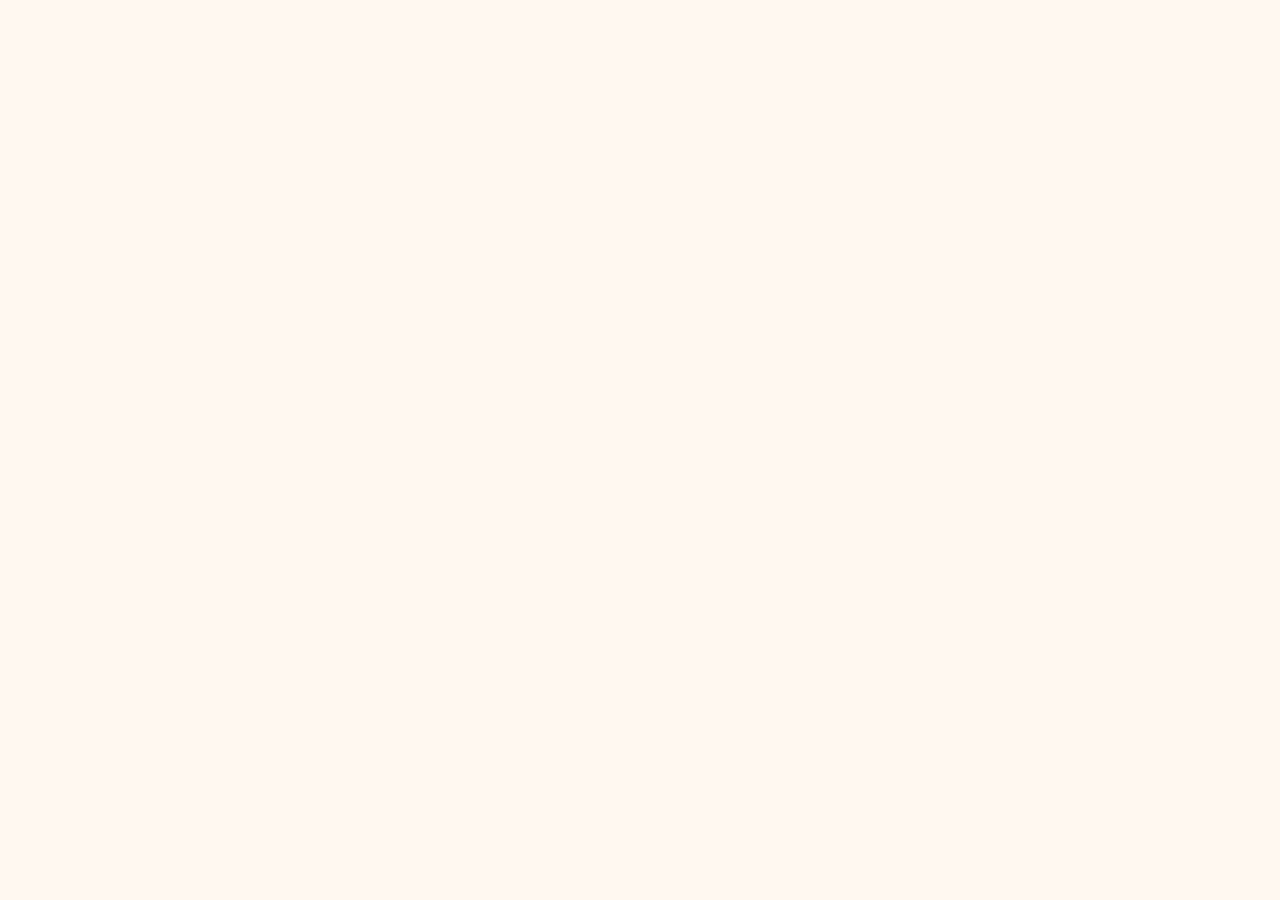
==== admin.html @ cd2a6c4b "Add files via upload" ====
<!DOCTYPE html>
<html lang="th">
<head>
  <meta charset="UTF-8" />
  <meta name="viewport" content="width=device-width, initial-scale=1.0" />
  <title>จัดการร้านค้า | ตลาดนัดออนไลน์ อำเภอชาติตระการ</title>
  <link rel="stylesheet" href="style.css" />
  <link rel="preconnect" href="https://fonts.googleapis.com" />
  <link rel="preconnect" href="https://fonts.gstatic.com" crossorigin />
  <link href="https://fonts.googleapis.com/css2?family=Prompt:wght@300;400;500;600;700&display=swap" rel="stylesheet" />
</head>
<body>
  <!-- ===== หน้า Login ===== -->
  <div id="login-section" class="login-section" style="display: none;">
    <div class="login-card">
      <div class="login-header">
        <span class="logo-icon">🔒</span>
        <h1>เข้าสู่ระบบ Admin</h1>
        <p>ตลาดนัดออนไลน์ อำเภอชาติตระการ</p>
      </div>

      <form id="login-form" class="login-form">
        <div class="form-group">
          <label for="login-email">อีเมล</label>
          <input type="email" id="login-email" placeholder="admin@example.com" required autocomplete="email" />
        </div>
        <div class="form-group">
          <label for="login-password">รหัสผ่าน</label>
          <input type="password" id="login-password" placeholder="••••••••" required autocomplete="current-password" />
        </div>
        <p id="login-error" class="login-error"></p>
        <button type="submit" class="btn btn-primary btn-block">เข้าสู่ระบบ</button>
      </form>

      <a href="index.html" class="back-link">← กลับหน้าหลัก</a>
    </div>
  </div>

  <!-- ===== เนื้อหา Admin (หลัง Login) ===== -->
  <div id="admin-content" style="display: none;">
    <header class="header">
      <div class="container">
        <div class="logo">
          <span class="logo-icon">⚙️</span>
          <div>
            <h1>จัดการร้านค้า</h1>
            <p>ตลาดนัดออนไลน์ อำเภอชาติตระการ</p>
          </div>
        </div>
        <div class="header-right">
          <span id="user-email" class="user-email"></span>
          <button type="button" id="logout-btn" class="admin-btn">ออกจากระบบ</button>
          <a href="index.html" class="admin-btn">← หน้าหลัก</a>
        </div>
      </div>
    </header>

    <main class="container admin-page">
      <section class="admin-form-section">
        <h2 id="form-title">เพิ่มร้านค้าใหม่</h2>
        <form id="shop-form" class="shop-form">
          <input type="hidden" id="shop-id" />
          <input type="hidden" id="shop-icon" value="🛒" />

          <div class="form-group">
            <label for="shop-name">ชื่อร้าน *</label>
            <input type="text" id="shop-name" placeholder="เช่น ร้านป้าสมจิตร ผลไม้สด" required />
          </div>

          <div class="form-group">
            <label>ไอคอน / รูปภาพ</label>
            <select id="shop-icon-type">
              <option value="emoji">ใช้ Emoji</option>
              <option value="url">ใช้ URL รูปภาพ</option>
              <option value="file">อัปโหลดรูป (Base64)</option>
            </select>
          </div>

          <div class="form-group" id="emoji-url-group">
            <label for="shop-icon-text">Emoji หรือ URL</label>
            <input type="text" id="shop-icon-text" placeholder="🛒 หรือวางลิงก์รูปภาพ" value="🛒"
                   oninput="document.getElementById('shop-icon').value = this.value" />
            <small>แนะนำ Emoji เช่น 🍎 🥬 🍖 ☕ 👕 หรือวาง URL รูปภาพ</small>
          </div>

          <div class="form-group" id="file-group" style="display: none;">
            <label for="shop-icon-file">เลือกไฟล์รูปภาพ</label>
            <input type="file" id="shop-icon-file" accept="image/*" />
            <small>ระบบจะแปลงเป็น Base64 และย่อขนาดอัตโนมัติ (สูงสุดประมาณ 200KB)</small>
            <div id="icon-preview" class="icon-preview" style="display: none;"></div>
          </div>

          <div class="form-group">
            <label for="shop-link">ลิงก์ร้านค้า *</label>
            <input type="url" id="shop-link" placeholder="https://line.me/... หรือ https://facebook.com/..." required />
            <small>ลิงก์ไปยัง Line OA, Facebook Page, เว็บไซต์ หรือเบอร์โทร (tel:08xxxxxxx)</small>
          </div>

          <div class="form-group">
            <label for="shop-desc">รายละเอียดสั้น ๆ (ไม่บังคับ)</label>
            <input type="text" id="shop-desc" placeholder="เช่น ขายผักสดจากสวน ทุกวัน" />
          </div>

          <div class="form-actions">
            <button type="submit" class="btn btn-primary" id="submit-btn">เพิ่มร้านค้า</button>
            <button type="button" class="btn btn-secondary" id="cancel-btn" style="display: none;">ยกเลิก</button>
          </div>
        </form>
      </section>

      <section class="admin-list-section">
        <div class="section-header">
          <h2>ร้านค้าทั้งหมด (<span id="shop-count">0</span>)</h2>
          <button type="button" class="btn btn-danger-outline" id="clear-all-btn">ล้างข้อมูลทั้งหมด</button>
        </div>

        <div id="admin-shop-list" class="admin-shop-list"></div>
        <div id="admin-empty" class="empty-state" style="display: none;">
          <p>ยังไม่มีร้านค้าในระบบ</p>
        </div>
      </section>
    </main>

    <footer class="footer">
      <div class="container">
        <p>ข้อมูลถูกเก็บใน Firebase Firestore</p>
      </div>
    </footer>
  </div>

  <script type="module" src="app.js"></script>
  <script type="module">
    document.addEventListener("DOMContentLoaded", () => {
      if (window.initAdminPage) window.initAdminPage();
    });
  </script>
</body>
</html>
---- style.css ----
/* ===== Reset & Base ===== */
* {
  margin: 0;
  padding: 0;
  box-sizing: border-box;
}

:root {
  --primary: #e85d04;
  --primary-dark: #d00000;
  --primary-light: #f48c06;
  --bg: #fff8f0;
  --card-bg: #ffffff;
  --text: #2b2d42;
  --text-muted: #6c757d;
  --border: #ffe0c2;
  --success: #2d6a4f;
  --danger: #c1121f;
  --shadow: 0 4px 14px rgba(232, 93, 4, 0.12);
  --radius: 16px;
}

body {
  font-family: 'Prompt', sans-serif;
  background: var(--bg);
  color: var(--text);
  line-height: 1.6;
  min-height: 100vh;
  display: flex;
  flex-direction: column;
}

.container {
  max-width: 1100px;
  margin: 0 auto;
  padding: 0 20px;
  width: 100%;
}

/* ===== Header ===== */
.header {
  background: linear-gradient(135deg, #e85d04, #f48c06);
  color: white;
  padding: 18px 0;
  box-shadow: 0 4px 20px rgba(232, 93, 4, 0.25);
  position: sticky;
  top: 0;
  z-index: 100;
}

.header .container {
  display: flex;
  align-items: center;
  justify-content: space-between;
  gap: 16px;
}

.logo {
  display: flex;
  align-items: center;
  gap: 14px;
}

.logo-icon {
  font-size: 2.4rem;
  filter: drop-shadow(0 2px 4px rgba(0,0,0,0.2));
}

.logo h1 {
  font-size: 1.4rem;
  font-weight: 700;
  line-height: 1.2;
}

.logo p {
  font-size: 0.85rem;
  opacity: 0.9;
  font-weight: 300;
}

.admin-btn {
  background: rgba(255,255,255,0.2);
  color: white;
  padding: 10px 18px;
  border-radius: 50px;
  text-decoration: none;
  font-size: 0.95rem;
  font-weight: 500;
  transition: all 0.2s;
  border: 1px solid rgba(255,255,255,0.3);
  white-space: nowrap;
}

.admin-btn:hover {
  background: white;
  color: var(--primary);
}

/* ===== Main ===== */
main {
  flex: 1;
  padding: 30px 0 50px;
}

.intro {
  text-align: center;
  margin-bottom: 32px;
}

.intro h2 {
  font-size: 1.6rem;
  color: var(--primary-dark);
  margin-bottom: 6px;
}

.intro p {
  color: var(--text-muted);
  font-size: 1rem;
}

/* ===== Shop Grid ===== */
.shop-grid {
  display: grid;
  grid-template-columns: repeat(auto-fill, minmax(240px, 1fr));
  gap: 22px;
}

.shop-card {
  background: var(--card-bg);
  border-radius: var(--radius);
  padding: 24px 20px;
  text-align: center;
  box-shadow: var(--shadow);
  border: 1px solid var(--border);
  transition: all 0.25s ease;
  cursor: pointer;
  text-decoration: none;
  color: inherit;
  display: flex;
  flex-direction: column;
  align-items: center;
  gap: 12px;
  position: relative;
  overflow: hidden;
}

.shop-card:hover {
  transform: translateY(-6px);
  box-shadow: 0 12px 28px rgba(232, 93, 4, 0.2);
  border-color: var(--primary-light);
}

.shop-card .icon {
  width: 80px;
  height: 80px;
  border-radius: 50%;
  background: linear-gradient(145deg, #fff3e6, #ffe8cc);
  display: flex;
  align-items: center;
  justify-content: center;
  font-size: 2.6rem;
  overflow: hidden;
  border: 3px solid #ffd8a8;
}

.shop-card .icon img {
  width: 100%;
  height: 100%;
  object-fit: cover;
}

.shop-card h3 {
  font-size: 1.15rem;
  font-weight: 600;
  color: var(--text);
  line-height: 1.3;
}

.shop-card .desc {
  font-size: 0.88rem;
  color: var(--text-muted);
  line-height: 1.4;
}

.shop-card .visit-btn {
  margin-top: 6px;
  background: var(--primary);
  color: white;
  padding: 8px 20px;
  border-radius: 50px;
  font-size: 0.9rem;
  font-weight: 500;
  transition: background 0.2s;
}

.shop-card:hover .visit-btn {
  background: var(--primary-dark);
}

/* ===== Empty State ===== */
.empty-state {
  text-align: center;
  padding: 60px 20px;
  color: var(--text-muted);
}

.empty-icon {
  font-size: 4rem;
  margin-bottom: 16px;
  opacity: 0.6;
}

.empty-state h3 {
  font-size: 1.3rem;
  margin-bottom: 8px;
  color: var(--text);
}

.empty-state a {
  color: var(--primary);
  font-weight: 500;
}

/* ===== Footer ===== */
.footer {
  background: #2b2d42;
  color: #adb5bd;
  padding: 24px 0;
  text-align: center;
  font-size: 0.9rem;
}

.footer-note {
  font-size: 0.8rem;
  margin-top: 4px;
  opacity: 0.7;
}

/* ===== Admin Page ===== */
.admin-page {
  display: grid;
  gap: 36px;
}

.admin-form-section,
.admin-list-section {
  background: white;
  border-radius: var(--radius);
  padding: 28px;
  box-shadow: var(--shadow);
  border: 1px solid var(--border);
}

.admin-form-section h2,
.admin-list-section h2 {
  font-size: 1.25rem;
  margin-bottom: 20px;
  color: var(--primary-dark);
}

.section-header {
  display: flex;
  justify-content: space-between;
  align-items: center;
  margin-bottom: 20px;
  flex-wrap: wrap;
  gap: 12px;
}

.section-header h2 {
  margin-bottom: 0;
}

/* Form */
.shop-form {
  display: grid;
  gap: 18px;
}

.form-group label {
  display: block;
  font-weight: 500;
  margin-bottom: 6px;
  font-size: 0.95rem;
}

.form-group input,
.form-group select,
.form-group textarea {
  width: 100%;
  padding: 12px 14px;
  border: 1.5px solid #ffd8a8;
  border-radius: 10px;
  font-family: inherit;
  font-size: 1rem;
  transition: border-color 0.2s;
  background: #fffaf5;
}

.form-group input:focus,
.form-group select:focus {
  outline: none;
  border-color: var(--primary);
  box-shadow: 0 0 0 3px rgba(232, 93, 4, 0.15);
}

.form-group small {
  display: block;
  margin-top: 5px;
  font-size: 0.8rem;
  color: var(--text-muted);
}

.icon-options {
  display: flex;
  gap: 10px;
}

.icon-options select {
  width: 140px;
  flex-shrink: 0;
}

.form-actions {
  display: flex;
  gap: 12px;
  margin-top: 8px;
}

.btn {
  padding: 12px 24px;
  border-radius: 10px;
  font-family: inherit;
  font-size: 1rem;
  font-weight: 500;
  cursor: pointer;
  border: none;
  transition: all 0.2s;
}

.btn-primary {
  background: var(--primary);
  color: white;
}

.btn-primary:hover {
  background: var(--primary-dark);
}

.btn-secondary {
  background: #e9ecef;
  color: var(--text);
}

.btn-secondary:hover {
  background: #dee2e6;
}

.btn-danger-outline {
  background: transparent;
  color: var(--danger);
  border: 1.5px solid var(--danger);
  padding: 8px 16px;
  font-size: 0.9rem;
}

.btn-danger-outline:hover {
  background: var(--danger);
  color: white;
}

/* Admin Shop List */
.admin-shop-list {
  display: flex;
  flex-direction: column;
  gap: 12px;
}

.admin-shop-item {
  display: flex;
  align-items: center;
  gap: 16px;
  padding: 14px 16px;
  background: #fffaf5;
  border-radius: 12px;
  border: 1px solid var(--border);
  transition: background 0.2s;
}

.admin-shop-item:hover {
  background: #fff3e6;
}

.admin-shop-item .item-icon {
  width: 52px;
  height: 52px;
  border-radius: 50%;
  background: #ffe8cc;
  display: flex;
  align-items: center;
  justify-content: center;
  font-size: 1.6rem;
  flex-shrink: 0;
  overflow: hidden;
}

.admin-shop-item .item-icon img {
  width: 100%;
  height: 100%;
  object-fit: cover;
}

.admin-shop-item .item-info {
  flex: 1;
  min-width: 0;
}

.admin-shop-item .item-info h4 {
  font-size: 1.05rem;
  font-weight: 600;
  margin-bottom: 2px;
  white-space: nowrap;
  overflow: hidden;
  text-overflow: ellipsis;
}

.admin-shop-item .item-info p {
  font-size: 0.82rem;
  color: var(--text-muted);
  white-space: nowrap;
  overflow: hidden;
  text-overflow: ellipsis;
}

.admin-shop-item .item-actions {
  display: flex;
  gap: 8px;
  flex-shrink: 0;
}

.btn-sm {
  padding: 7px 12px;
  font-size: 0.85rem;
  border-radius: 8px;
}

.btn-edit {
  background: #ffd8a8;
  color: #9a3412;
}

.btn-edit:hover {
  background: #ffc078;
}

.btn-delete {
  background: #fecaca;
  color: #991b1b;
}

.btn-delete:hover {
  background: #fca5a5;
}

/* ===== Responsive ===== */
@media (max-width: 600px) {
  .logo h1 {
    font-size: 1.15rem;
  }
  .logo p {
    font-size: 0.75rem;
  }
  .logo-icon {
    font-size: 1.8rem;
  }
  .admin-btn {
    padding: 8px 14px;
    font-size: 0.85rem;
  }
  .shop-grid {
    grid-template-columns: repeat(auto-fill, minmax(160px, 1fr));
    gap: 14px;
  }
  .shop-card {
    padding: 18px 14px;
  }
  .shop-card .icon {
    width: 64px;
    height: 64px;
    font-size: 2rem;
  }
  .admin-shop-item {
    flex-wrap: wrap;
  }
  .admin-shop-item .item-actions {
    width: 100%;
    justify-content: flex-end;
  }
  .icon-options {
    flex-direction: column;
  }
  .icon-options select {
    width: 100%;
  }
}

/* ===== Login ===== */
.login-section {
  min-height: 100vh;
  display: flex;
  align-items: center;
  justify-content: center;
  background: linear-gradient(135deg, #fff8f0, #ffe8cc);
  padding: 20px;
}

.login-card {
  background: white;
  border-radius: 20px;
  padding: 40px 32px;
  width: 100%;
  max-width: 400px;
  box-shadow: 0 12px 40px rgba(232, 93, 4, 0.15);
  border: 1px solid var(--border);
}

.login-header {
  text-align: center;
  margin-bottom: 28px;
}

.login-header .logo-icon {
  font-size: 3rem;
  display: block;
  margin-bottom: 12px;
}

.login-header h1 {
  font-size: 1.4rem;
  color: var(--primary-dark);
  margin-bottom: 4px;
}

.login-header p {
  color: var(--text-muted);
  font-size: 0.9rem;
}

.login-form .form-group {
  margin-bottom: 16px;
}

.login-error {
  color: var(--danger);
  font-size: 0.9rem;
  margin-bottom: 12px;
  min-height: 1.2em;
}

.btn-block {
  width: 100%;
  margin-top: 8px;
}

.back-link {
  display: block;
  text-align: center;
  margin-top: 20px;
  color: var(--primary);
  text-decoration: none;
  font-size: 0.95rem;
}

.back-link:hover {
  text-decoration: underline;
}

/* Header right */
.header-right {
  display: flex;
  align-items: center;
  gap: 10px;
  flex-wrap: wrap;
  justify-content: flex-end;
}

.user-email {
  font-size: 0.85rem;
  opacity: 0.9;
  background: rgba(255,255,255,0.15);
  padding: 6px 12px;
  border-radius: 20px;
}

/* Icon preview */
.icon-preview {
  margin-top: 12px;
}

.icon-preview img {
  width: 80px;
  height: 80px;
  object-fit: cover;
  border-radius: 50%;
  border: 3px solid #ffd8a8;
}

/* Loading */
.loading {
  text-align: center;
  padding: 40px;
  color: var(--text-muted);
  grid-column: 1 / -1;
}

/* Toast */
.toast {
  position: fixed;
  bottom: 30px;
  left: 50%;
  transform: translateX(-50%) translateY(100px);
  background: #2b2d42;
  color: white;
  padding: 14px 24px;
  border-radius: 12px;
  font-size: 0.95rem;
  z-index: 9999;
  opacity: 0;
  transition: all 0.3s ease;
  box-shadow: 0 8px 24px rgba(0,0,0,0.2);
  max-width: 90%;
  text-align: center;
}

.toast.show {
  opacity: 1;
  transform: translateX(-50%) translateY(0);
}

.toast-success {
  background: #2d6a4f;
}

.toast-error {
  background: #c1121f;
}

.toast-info {
  background: #e85d04;
}

/* Config warning */
.config-warning {
  min-height: 100vh;
  display: flex;
  flex-direction: column;
  align-items: center;
  justify-content: center;
  text-align: center;
  padding: 40px 20px;
  background: var(--bg);
}

.config-warning h2 {
  color: var(--primary-dark);
  margin-bottom: 16px;
}

.config-warning code {
  background: #ffe8cc;
  padding: 2px 8px;
  border-radius: 4px;
  font-size: 0.95rem;
}

.config-warning a {
  margin-top: 24px;
  color: var(--primary);
  font-weight: 500;
}

/* Fix select full width */
.admin-form-section select {
  width: 100%;
  padding: 12px 14px;
  border: 1.5px solid #ffd8a8;
  border-radius: 10px;
  font-family: inherit;
  font-size: 1rem;
  background: #fffaf5;
  margin-bottom: 4px;
}

@media (max-width: 600px) {
  .header-right {
    width: 100%;
    justify-content: flex-end;
  }
  .user-email {
    display: none;
  }
  .login-card {
    padding: 28px 20px;
  }
}
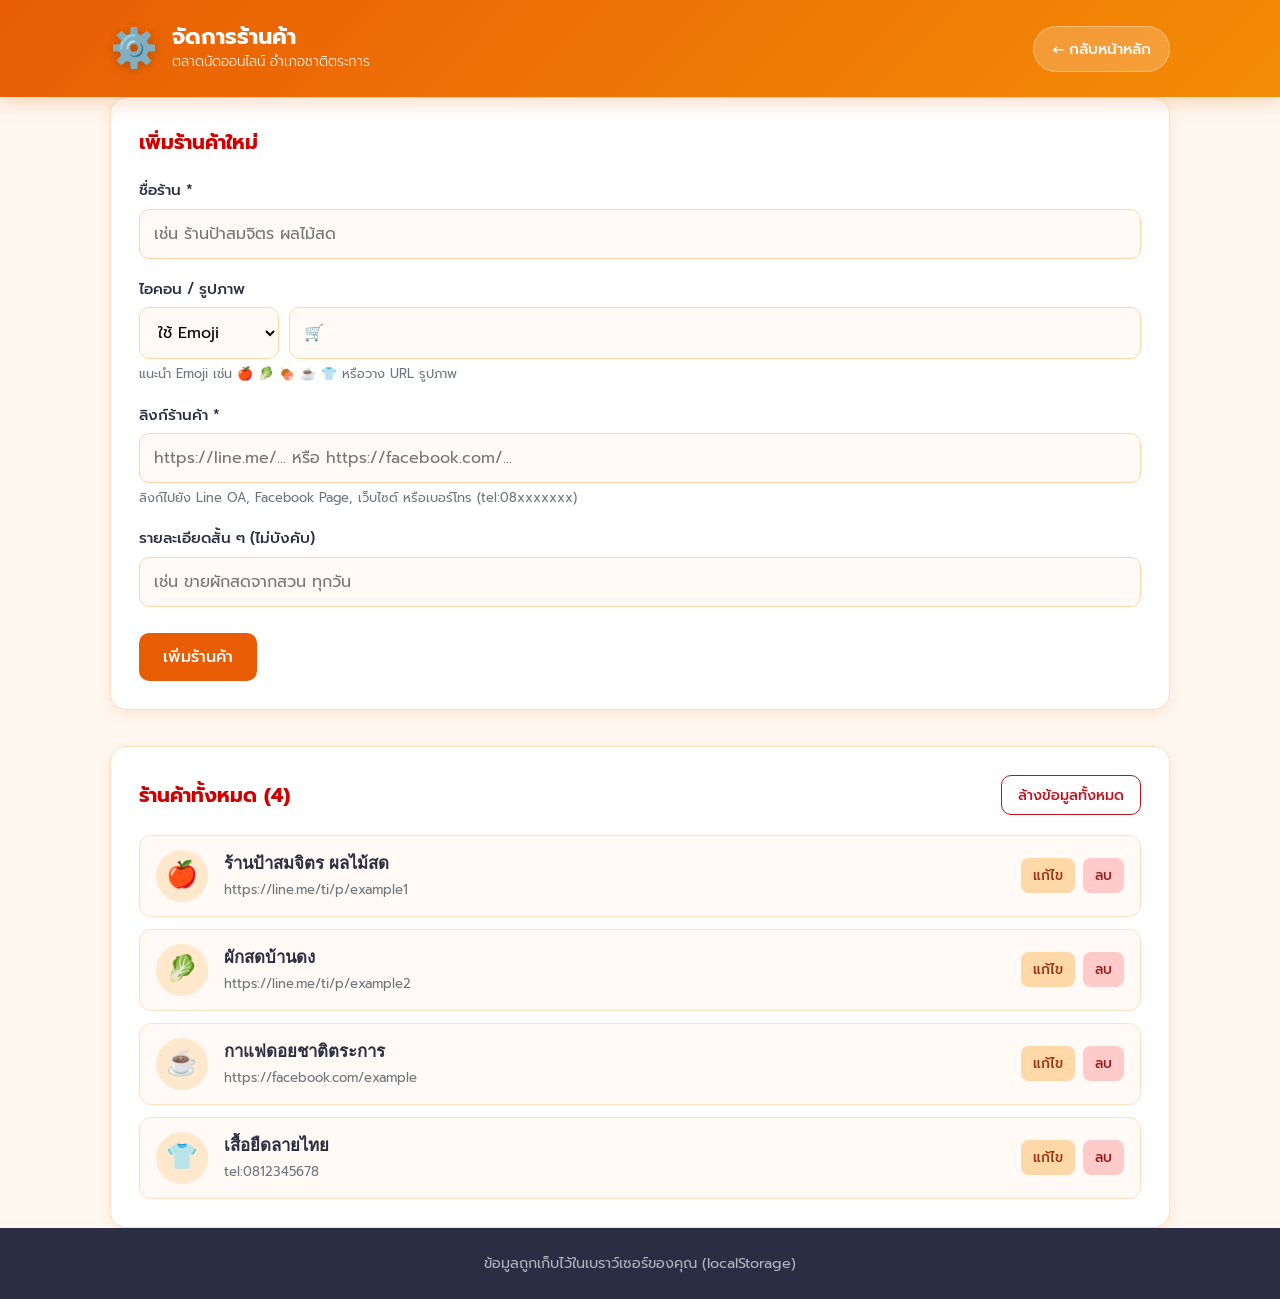
==== commit d7593e72: "Add files via upload" ====
--- a/admin.html
+++ b/admin.html
@@ -10,128 +10,88 @@
   <link href="https://fonts.googleapis.com/css2?family=Prompt:wght@300;400;500;600;700&display=swap" rel="stylesheet" />
 </head>
 <body>
-  <!-- ===== หน้า Login ===== -->
-  <div id="login-section" class="login-section" style="display: none;">
-    <div class="login-card">
-      <div class="login-header">
-        <span class="logo-icon">🔒</span>
-        <h1>เข้าสู่ระบบ Admin</h1>
-        <p>ตลาดนัดออนไลน์ อำเภอชาติตระการ</p>
-      </div>
-
-      <form id="login-form" class="login-form">
-        <div class="form-group">
-          <label for="login-email">อีเมล</label>
-          <input type="email" id="login-email" placeholder="admin@example.com" required autocomplete="email" />
-        </div>
-        <div class="form-group">
-          <label for="login-password">รหัสผ่าน</label>
-          <input type="password" id="login-password" placeholder="••••••••" required autocomplete="current-password" />
-        </div>
-        <p id="login-error" class="login-error"></p>
-        <button type="submit" class="btn btn-primary btn-block">เข้าสู่ระบบ</button>
-      </form>
-
-      <a href="index.html" class="back-link">← กลับหน้าหลัก</a>
-    </div>
-  </div>
-
-  <!-- ===== เนื้อหา Admin (หลัง Login) ===== -->
-  <div id="admin-content" style="display: none;">
-    <header class="header">
-      <div class="container">
-        <div class="logo">
-          <span class="logo-icon">⚙️</span>
-          <div>
-            <h1>จัดการร้านค้า</h1>
-            <p>ตลาดนัดออนไลน์ อำเภอชาติตระการ</p>
-          </div>
-        </div>
-        <div class="header-right">
-          <span id="user-email" class="user-email"></span>
-          <button type="button" id="logout-btn" class="admin-btn">ออกจากระบบ</button>
-          <a href="index.html" class="admin-btn">← หน้าหลัก</a>
+  <header class="header">
+    <div class="container">
+      <div class="logo">
+        <span class="logo-icon">⚙️</span>
+        <div>
+          <h1>จัดการร้านค้า</h1>
+          <p>ตลาดนัดออนไลน์ อำเภอชาติตระการ</p>
         </div>
       </div>
-    </header>
+      <a href="index.html" class="admin-btn">← กลับหน้าหลัก</a>
+    </div>
+  </header>
 
-    <main class="container admin-page">
-      <section class="admin-form-section">
-        <h2 id="form-title">เพิ่มร้านค้าใหม่</h2>
-        <form id="shop-form" class="shop-form">
-          <input type="hidden" id="shop-id" />
-          <input type="hidden" id="shop-icon" value="🛒" />
+  <main class="container admin-page">
+    <!-- ฟอร์มเพิ่ม / แก้ไข -->
+    <section class="admin-form-section">
+      <h2 id="form-title">เพิ่มร้านค้าใหม่</h2>
+      <form id="shop-form" class="shop-form">
+        <input type="hidden" id="shop-id" />
 
-          <div class="form-group">
-            <label for="shop-name">ชื่อร้าน *</label>
-            <input type="text" id="shop-name" placeholder="เช่น ร้านป้าสมจิตร ผลไม้สด" required />
-          </div>
+        <div class="form-group">
+          <label for="shop-name">ชื่อร้าน *</label>
+          <input type="text" id="shop-name" placeholder="เช่น ร้านป้าสมจิตร ผลไม้สด" required />
+        </div>
 
-          <div class="form-group">
-            <label>ไอคอน / รูปภาพ</label>
+        <div class="form-group">
+          <label for="shop-icon">ไอคอน / รูปภาพ</label>
+          <div class="icon-options">
             <select id="shop-icon-type">
               <option value="emoji">ใช้ Emoji</option>
               <option value="url">ใช้ URL รูปภาพ</option>
-              <option value="file">อัปโหลดรูป (Base64)</option>
             </select>
+            <input type="text" id="shop-icon" placeholder="🛒 หรือวางลิงก์รูปภาพ" value="🛒" />
           </div>
-
-          <div class="form-group" id="emoji-url-group">
-            <label for="shop-icon-text">Emoji หรือ URL</label>
-            <input type="text" id="shop-icon-text" placeholder="🛒 หรือวางลิงก์รูปภาพ" value="🛒"
-                   oninput="document.getElementById('shop-icon').value = this.value" />
-            <small>แนะนำ Emoji เช่น 🍎 🥬 🍖 ☕ 👕 หรือวาง URL รูปภาพ</small>
-          </div>
-
-          <div class="form-group" id="file-group" style="display: none;">
-            <label for="shop-icon-file">เลือกไฟล์รูปภาพ</label>
-            <input type="file" id="shop-icon-file" accept="image/*" />
-            <small>ระบบจะแปลงเป็น Base64 และย่อขนาดอัตโนมัติ (สูงสุดประมาณ 200KB)</small>
-            <div id="icon-preview" class="icon-preview" style="display: none;"></div>
-          </div>
-
-          <div class="form-group">
-            <label for="shop-link">ลิงก์ร้านค้า *</label>
-            <input type="url" id="shop-link" placeholder="https://line.me/... หรือ https://facebook.com/..." required />
-            <small>ลิงก์ไปยัง Line OA, Facebook Page, เว็บไซต์ หรือเบอร์โทร (tel:08xxxxxxx)</small>
-          </div>
-
-          <div class="form-group">
-            <label for="shop-desc">รายละเอียดสั้น ๆ (ไม่บังคับ)</label>
-            <input type="text" id="shop-desc" placeholder="เช่น ขายผักสดจากสวน ทุกวัน" />
-          </div>
-
-          <div class="form-actions">
-            <button type="submit" class="btn btn-primary" id="submit-btn">เพิ่มร้านค้า</button>
-            <button type="button" class="btn btn-secondary" id="cancel-btn" style="display: none;">ยกเลิก</button>
-          </div>
-        </form>
-      </section>
-
-      <section class="admin-list-section">
-        <div class="section-header">
-          <h2>ร้านค้าทั้งหมด (<span id="shop-count">0</span>)</h2>
-          <button type="button" class="btn btn-danger-outline" id="clear-all-btn">ล้างข้อมูลทั้งหมด</button>
+          <small>แนะนำ Emoji เช่น 🍎 🥬 🍖 ☕ 👕 หรือวาง URL รูปภาพ</small>
         </div>
 
-        <div id="admin-shop-list" class="admin-shop-list"></div>
-        <div id="admin-empty" class="empty-state" style="display: none;">
-          <p>ยังไม่มีร้านค้าในระบบ</p>
+        <div class="form-group">
+          <label for="shop-link">ลิงก์ร้านค้า *</label>
+          <input type="url" id="shop-link" placeholder="https://line.me/... หรือ https://facebook.com/..." required />
+          <small>ลิงก์ไปยัง Line OA, Facebook Page, เว็บไซต์ หรือเบอร์โทร (tel:08xxxxxxx)</small>
         </div>
-      </section>
-    </main>
 
-    <footer class="footer">
-      <div class="container">
-        <p>ข้อมูลถูกเก็บใน Firebase Firestore</p>
+        <div class="form-group">
+          <label for="shop-desc">รายละเอียดสั้น ๆ (ไม่บังคับ)</label>
+          <input type="text" id="shop-desc" placeholder="เช่น ขายผักสดจากสวน ทุกวัน" />
+        </div>
+
+        <div class="form-actions">
+          <button type="submit" class="btn btn-primary" id="submit-btn">เพิ่มร้านค้า</button>
+          <button type="button" class="btn btn-secondary" id="cancel-btn" style="display: none;">ยกเลิก</button>
+        </div>
+      </form>
+    </section>
+
+    <!-- รายการร้านค้าที่มีอยู่ -->
+    <section class="admin-list-section">
+      <div class="section-header">
+        <h2>ร้านค้าทั้งหมด (<span id="shop-count">0</span>)</h2>
+        <button type="button" class="btn btn-danger-outline" id="clear-all-btn">ล้างข้อมูลทั้งหมด</button>
       </div>
-    </footer>
-  </div>
 
-  <script type="module" src="app.js"></script>
-  <script type="module">
-    document.addEventListener("DOMContentLoaded", () => {
-      if (window.initAdminPage) window.initAdminPage();
+      <div id="admin-shop-list" class="admin-shop-list">
+        <!-- รายการจะถูกโหลดที่นี่ -->
+      </div>
+
+      <div id="admin-empty" class="empty-state" style="display: none;">
+        <p>ยังไม่มีร้านค้าในระบบ</p>
+      </div>
+    </section>
+  </main>
+
+  <footer class="footer">
+    <div class="container">
+      <p>ข้อมูลถูกเก็บไว้ในเบราว์เซอร์ของคุณ (localStorage)</p>
+    </div>
+  </footer>
+
+  <script src="app.js"></script>
+  <script>
+    document.addEventListener('DOMContentLoaded', () => {
+      initAdminPage();
     });
   </script>
 </body>
--- a/style.css
+++ b/style.css
@@ -503,203 +503,3 @@
     width: 100%;
   }
 }
-
-/* ===== Login ===== */
-.login-section {
-  min-height: 100vh;
-  display: flex;
-  align-items: center;
-  justify-content: center;
-  background: linear-gradient(135deg, #fff8f0, #ffe8cc);
-  padding: 20px;
-}
-
-.login-card {
-  background: white;
-  border-radius: 20px;
-  padding: 40px 32px;
-  width: 100%;
-  max-width: 400px;
-  box-shadow: 0 12px 40px rgba(232, 93, 4, 0.15);
-  border: 1px solid var(--border);
-}
-
-.login-header {
-  text-align: center;
-  margin-bottom: 28px;
-}
-
-.login-header .logo-icon {
-  font-size: 3rem;
-  display: block;
-  margin-bottom: 12px;
-}
-
-.login-header h1 {
-  font-size: 1.4rem;
-  color: var(--primary-dark);
-  margin-bottom: 4px;
-}
-
-.login-header p {
-  color: var(--text-muted);
-  font-size: 0.9rem;
-}
-
-.login-form .form-group {
-  margin-bottom: 16px;
-}
-
-.login-error {
-  color: var(--danger);
-  font-size: 0.9rem;
-  margin-bottom: 12px;
-  min-height: 1.2em;
-}
-
-.btn-block {
-  width: 100%;
-  margin-top: 8px;
-}
-
-.back-link {
-  display: block;
-  text-align: center;
-  margin-top: 20px;
-  color: var(--primary);
-  text-decoration: none;
-  font-size: 0.95rem;
-}
-
-.back-link:hover {
-  text-decoration: underline;
-}
-
-/* Header right */
-.header-right {
-  display: flex;
-  align-items: center;
-  gap: 10px;
-  flex-wrap: wrap;
-  justify-content: flex-end;
-}
-
-.user-email {
-  font-size: 0.85rem;
-  opacity: 0.9;
-  background: rgba(255,255,255,0.15);
-  padding: 6px 12px;
-  border-radius: 20px;
-}
-
-/* Icon preview */
-.icon-preview {
-  margin-top: 12px;
-}
-
-.icon-preview img {
-  width: 80px;
-  height: 80px;
-  object-fit: cover;
-  border-radius: 50%;
-  border: 3px solid #ffd8a8;
-}
-
-/* Loading */
-.loading {
-  text-align: center;
-  padding: 40px;
-  color: var(--text-muted);
-  grid-column: 1 / -1;
-}
-
-/* Toast */
-.toast {
-  position: fixed;
-  bottom: 30px;
-  left: 50%;
-  transform: translateX(-50%) translateY(100px);
-  background: #2b2d42;
-  color: white;
-  padding: 14px 24px;
-  border-radius: 12px;
-  font-size: 0.95rem;
-  z-index: 9999;
-  opacity: 0;
-  transition: all 0.3s ease;
-  box-shadow: 0 8px 24px rgba(0,0,0,0.2);
-  max-width: 90%;
-  text-align: center;
-}
-
-.toast.show {
-  opacity: 1;
-  transform: translateX(-50%) translateY(0);
-}
-
-.toast-success {
-  background: #2d6a4f;
-}
-
-.toast-error {
-  background: #c1121f;
-}
-
-.toast-info {
-  background: #e85d04;
-}
-
-/* Config warning */
-.config-warning {
-  min-height: 100vh;
-  display: flex;
-  flex-direction: column;
-  align-items: center;
-  justify-content: center;
-  text-align: center;
-  padding: 40px 20px;
-  background: var(--bg);
-}
-
-.config-warning h2 {
-  color: var(--primary-dark);
-  margin-bottom: 16px;
-}
-
-.config-warning code {
-  background: #ffe8cc;
-  padding: 2px 8px;
-  border-radius: 4px;
-  font-size: 0.95rem;
-}
-
-.config-warning a {
-  margin-top: 24px;
-  color: var(--primary);
-  font-weight: 500;
-}
-
-/* Fix select full width */
-.admin-form-section select {
-  width: 100%;
-  padding: 12px 14px;
-  border: 1.5px solid #ffd8a8;
-  border-radius: 10px;
-  font-family: inherit;
-  font-size: 1rem;
-  background: #fffaf5;
-  margin-bottom: 4px;
-}
-
-@media (max-width: 600px) {
-  .header-right {
-    width: 100%;
-    justify-content: flex-end;
-  }
-  .user-email {
-    display: none;
-  }
-  .login-card {
-    padding: 28px 20px;
-  }
-}
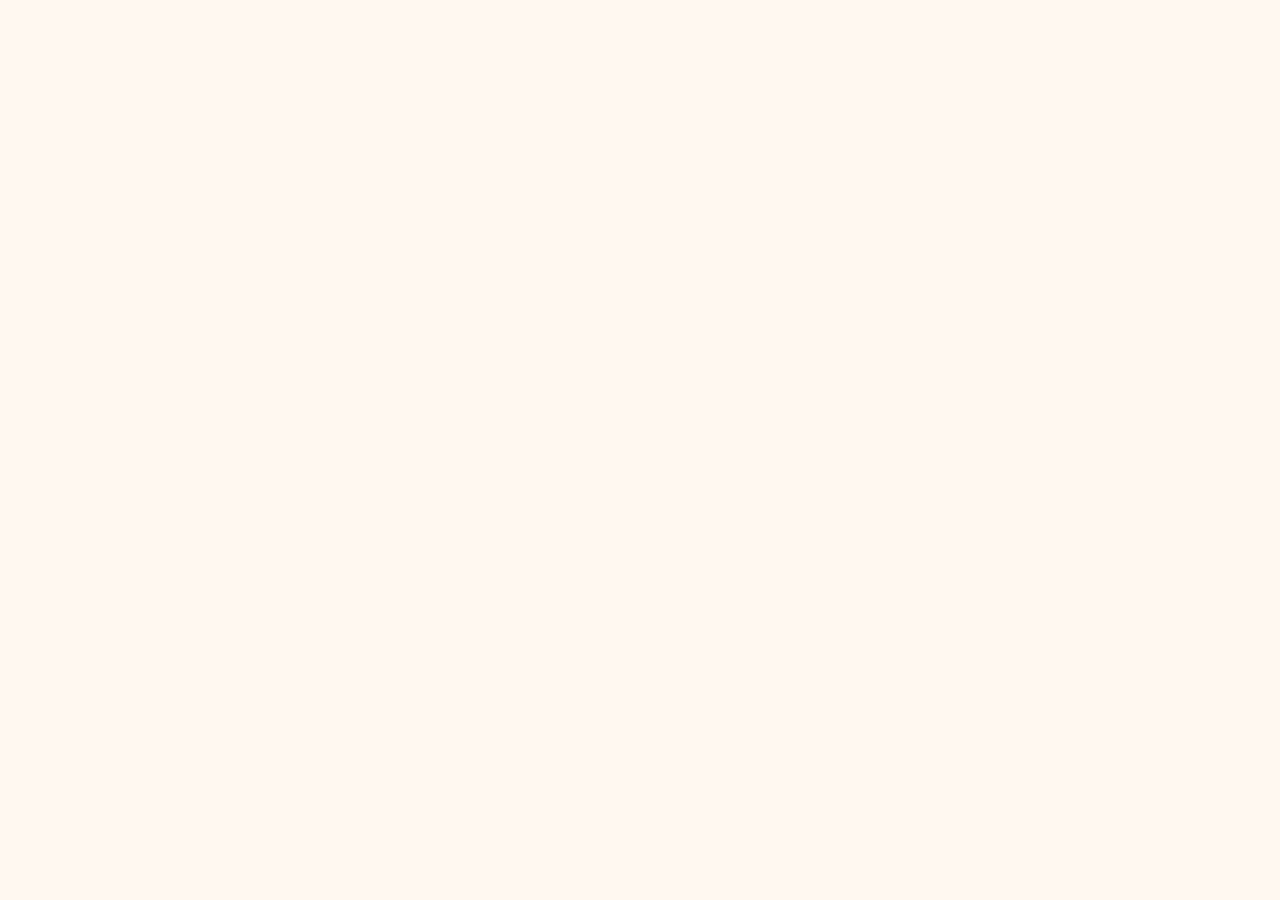
==== commit 4029260e: "Add files via upload" ====
--- a/admin.html
+++ b/admin.html
@@ -10,88 +10,128 @@
   <link href="https://fonts.googleapis.com/css2?family=Prompt:wght@300;400;500;600;700&display=swap" rel="stylesheet" />
 </head>
 <body>
-  <header class="header">
-    <div class="container">
-      <div class="logo">
-        <span class="logo-icon">⚙️</span>
-        <div>
-          <h1>จัดการร้านค้า</h1>
-          <p>ตลาดนัดออนไลน์ อำเภอชาติตระการ</p>
+  <!-- ===== หน้า Login ===== -->
+  <div id="login-section" class="login-section" style="display: none;">
+    <div class="login-card">
+      <div class="login-header">
+        <span class="logo-icon">🔒</span>
+        <h1>เข้าสู่ระบบ Admin</h1>
+        <p>ตลาดนัดออนไลน์ อำเภอชาติตระการ</p>
+      </div>
+
+      <form id="login-form" class="login-form">
+        <div class="form-group">
+          <label for="login-email">อีเมล</label>
+          <input type="email" id="login-email" placeholder="admin@example.com" required autocomplete="email" />
+        </div>
+        <div class="form-group">
+          <label for="login-password">รหัสผ่าน</label>
+          <input type="password" id="login-password" placeholder="••••••••" required autocomplete="current-password" />
+        </div>
+        <p id="login-error" class="login-error"></p>
+        <button type="submit" class="btn btn-primary btn-block">เข้าสู่ระบบ</button>
+      </form>
+
+      <a href="index.html" class="back-link">← กลับหน้าหลัก</a>
+    </div>
+  </div>
+
+  <!-- ===== เนื้อหา Admin (หลัง Login) ===== -->
+  <div id="admin-content" style="display: none;">
+    <header class="header">
+      <div class="container">
+        <div class="logo">
+          <span class="logo-icon">⚙️</span>
+          <div>
+            <h1>จัดการร้านค้า</h1>
+            <p>ตลาดนัดออนไลน์ อำเภอชาติตระการ</p>
+          </div>
+        </div>
+        <div class="header-right">
+          <span id="user-email" class="user-email"></span>
+          <button type="button" id="logout-btn" class="admin-btn">ออกจากระบบ</button>
+          <a href="index.html" class="admin-btn">← หน้าหลัก</a>
         </div>
       </div>
-      <a href="index.html" class="admin-btn">← กลับหน้าหลัก</a>
-    </div>
-  </header>
+    </header>
 
-  <main class="container admin-page">
-    <!-- ฟอร์มเพิ่ม / แก้ไข -->
-    <section class="admin-form-section">
-      <h2 id="form-title">เพิ่มร้านค้าใหม่</h2>
-      <form id="shop-form" class="shop-form">
-        <input type="hidden" id="shop-id" />
+    <main class="container admin-page">
+      <section class="admin-form-section">
+        <h2 id="form-title">เพิ่มร้านค้าใหม่</h2>
+        <form id="shop-form" class="shop-form">
+          <input type="hidden" id="shop-id" />
+          <input type="hidden" id="shop-icon" value="🛒" />
 
-        <div class="form-group">
-          <label for="shop-name">ชื่อร้าน *</label>
-          <input type="text" id="shop-name" placeholder="เช่น ร้านป้าสมจิตร ผลไม้สด" required />
-        </div>
+          <div class="form-group">
+            <label for="shop-name">ชื่อร้าน *</label>
+            <input type="text" id="shop-name" placeholder="เช่น ร้านป้าสมจิตร ผลไม้สด" required />
+          </div>
 
-        <div class="form-group">
-          <label for="shop-icon">ไอคอน / รูปภาพ</label>
-          <div class="icon-options">
+          <div class="form-group">
+            <label>ไอคอน / รูปภาพ</label>
             <select id="shop-icon-type">
               <option value="emoji">ใช้ Emoji</option>
               <option value="url">ใช้ URL รูปภาพ</option>
+              <option value="file">อัปโหลดรูป (Base64)</option>
             </select>
-            <input type="text" id="shop-icon" placeholder="🛒 หรือวางลิงก์รูปภาพ" value="🛒" />
           </div>
-          <small>แนะนำ Emoji เช่น 🍎 🥬 🍖 ☕ 👕 หรือวาง URL รูปภาพ</small>
+
+          <div class="form-group" id="emoji-url-group">
+            <label for="shop-icon-text">Emoji หรือ URL</label>
+            <input type="text" id="shop-icon-text" placeholder="🛒 หรือวางลิงก์รูปภาพ" value="🛒"
+                   oninput="document.getElementById('shop-icon').value = this.value" />
+            <small>แนะนำ Emoji เช่น 🍎 🥬 🍖 ☕ 👕 หรือวาง URL รูปภาพ</small>
+          </div>
+
+          <div class="form-group" id="file-group" style="display: none;">
+            <label for="shop-icon-file">เลือกไฟล์รูปภาพ</label>
+            <input type="file" id="shop-icon-file" accept="image/*" />
+            <small>ระบบจะแปลงเป็น Base64 และย่อขนาดอัตโนมัติ (สูงสุดประมาณ 200KB)</small>
+            <div id="icon-preview" class="icon-preview" style="display: none;"></div>
+          </div>
+
+          <div class="form-group">
+            <label for="shop-link">ลิงก์ร้านค้า *</label>
+            <input type="url" id="shop-link" placeholder="https://line.me/... หรือ https://facebook.com/..." required />
+            <small>ลิงก์ไปยัง Line OA, Facebook Page, เว็บไซต์ หรือเบอร์โทร (tel:08xxxxxxx)</small>
+          </div>
+
+          <div class="form-group">
+            <label for="shop-desc">รายละเอียดสั้น ๆ (ไม่บังคับ)</label>
+            <input type="text" id="shop-desc" placeholder="เช่น ขายผักสดจากสวน ทุกวัน" />
+          </div>
+
+          <div class="form-actions">
+            <button type="submit" class="btn btn-primary" id="submit-btn">เพิ่มร้านค้า</button>
+            <button type="button" class="btn btn-secondary" id="cancel-btn" style="display: none;">ยกเลิก</button>
+          </div>
+        </form>
+      </section>
+
+      <section class="admin-list-section">
+        <div class="section-header">
+          <h2>ร้านค้าทั้งหมด (<span id="shop-count">0</span>)</h2>
+          <button type="button" class="btn btn-danger-outline" id="clear-all-btn">ล้างข้อมูลทั้งหมด</button>
         </div>
 
-        <div class="form-group">
-          <label for="shop-link">ลิงก์ร้านค้า *</label>
-          <input type="url" id="shop-link" placeholder="https://line.me/... หรือ https://facebook.com/..." required />
-          <small>ลิงก์ไปยัง Line OA, Facebook Page, เว็บไซต์ หรือเบอร์โทร (tel:08xxxxxxx)</small>
+        <div id="admin-shop-list" class="admin-shop-list"></div>
+        <div id="admin-empty" class="empty-state" style="display: none;">
+          <p>ยังไม่มีร้านค้าในระบบ</p>
         </div>
+      </section>
+    </main>
 
-        <div class="form-group">
-          <label for="shop-desc">รายละเอียดสั้น ๆ (ไม่บังคับ)</label>
-          <input type="text" id="shop-desc" placeholder="เช่น ขายผักสดจากสวน ทุกวัน" />
-        </div>
+    <footer class="footer">
+      <div class="container">
+        <p>ข้อมูลถูกเก็บใน Firebase Firestore</p>
+      </div>
+    </footer>
+  </div>
 
-        <div class="form-actions">
-          <button type="submit" class="btn btn-primary" id="submit-btn">เพิ่มร้านค้า</button>
-          <button type="button" class="btn btn-secondary" id="cancel-btn" style="display: none;">ยกเลิก</button>
-        </div>
-      </form>
-    </section>
-
-    <!-- รายการร้านค้าที่มีอยู่ -->
-    <section class="admin-list-section">
-      <div class="section-header">
-        <h2>ร้านค้าทั้งหมด (<span id="shop-count">0</span>)</h2>
-        <button type="button" class="btn btn-danger-outline" id="clear-all-btn">ล้างข้อมูลทั้งหมด</button>
-      </div>
-
-      <div id="admin-shop-list" class="admin-shop-list">
-        <!-- รายการจะถูกโหลดที่นี่ -->
-      </div>
-
-      <div id="admin-empty" class="empty-state" style="display: none;">
-        <p>ยังไม่มีร้านค้าในระบบ</p>
-      </div>
-    </section>
-  </main>
-
-  <footer class="footer">
-    <div class="container">
-      <p>ข้อมูลถูกเก็บไว้ในเบราว์เซอร์ของคุณ (localStorage)</p>
-    </div>
-  </footer>
-
-  <script src="app.js"></script>
-  <script>
-    document.addEventListener('DOMContentLoaded', () => {
-      initAdminPage();
+  <script type="module" src="app.js"></script>
+  <script type="module">
+    document.addEventListener("DOMContentLoaded", () => {
+      if (window.initAdminPage) window.initAdminPage();
     });
   </script>
 </body>
--- a/style.css
+++ b/style.css
@@ -503,3 +503,203 @@
     width: 100%;
   }
 }
+
+/* ===== Login ===== */
+.login-section {
+  min-height: 100vh;
+  display: flex;
+  align-items: center;
+  justify-content: center;
+  background: linear-gradient(135deg, #fff8f0, #ffe8cc);
+  padding: 20px;
+}
+
+.login-card {
+  background: white;
+  border-radius: 20px;
+  padding: 40px 32px;
+  width: 100%;
+  max-width: 400px;
+  box-shadow: 0 12px 40px rgba(232, 93, 4, 0.15);
+  border: 1px solid var(--border);
+}
+
+.login-header {
+  text-align: center;
+  margin-bottom: 28px;
+}
+
+.login-header .logo-icon {
+  font-size: 3rem;
+  display: block;
+  margin-bottom: 12px;
+}
+
+.login-header h1 {
+  font-size: 1.4rem;
+  color: var(--primary-dark);
+  margin-bottom: 4px;
+}
+
+.login-header p {
+  color: var(--text-muted);
+  font-size: 0.9rem;
+}
+
+.login-form .form-group {
+  margin-bottom: 16px;
+}
+
+.login-error {
+  color: var(--danger);
+  font-size: 0.9rem;
+  margin-bottom: 12px;
+  min-height: 1.2em;
+}
+
+.btn-block {
+  width: 100%;
+  margin-top: 8px;
+}
+
+.back-link {
+  display: block;
+  text-align: center;
+  margin-top: 20px;
+  color: var(--primary);
+  text-decoration: none;
+  font-size: 0.95rem;
+}
+
+.back-link:hover {
+  text-decoration: underline;
+}
+
+/* Header right */
+.header-right {
+  display: flex;
+  align-items: center;
+  gap: 10px;
+  flex-wrap: wrap;
+  justify-content: flex-end;
+}
+
+.user-email {
+  font-size: 0.85rem;
+  opacity: 0.9;
+  background: rgba(255,255,255,0.15);
+  padding: 6px 12px;
+  border-radius: 20px;
+}
+
+/* Icon preview */
+.icon-preview {
+  margin-top: 12px;
+}
+
+.icon-preview img {
+  width: 80px;
+  height: 80px;
+  object-fit: cover;
+  border-radius: 50%;
+  border: 3px solid #ffd8a8;
+}
+
+/* Loading */
+.loading {
+  text-align: center;
+  padding: 40px;
+  color: var(--text-muted);
+  grid-column: 1 / -1;
+}
+
+/* Toast */
+.toast {
+  position: fixed;
+  bottom: 30px;
+  left: 50%;
+  transform: translateX(-50%) translateY(100px);
+  background: #2b2d42;
+  color: white;
+  padding: 14px 24px;
+  border-radius: 12px;
+  font-size: 0.95rem;
+  z-index: 9999;
+  opacity: 0;
+  transition: all 0.3s ease;
+  box-shadow: 0 8px 24px rgba(0,0,0,0.2);
+  max-width: 90%;
+  text-align: center;
+}
+
+.toast.show {
+  opacity: 1;
+  transform: translateX(-50%) translateY(0);
+}
+
+.toast-success {
+  background: #2d6a4f;
+}
+
+.toast-error {
+  background: #c1121f;
+}
+
+.toast-info {
+  background: #e85d04;
+}
+
+/* Config warning */
+.config-warning {
+  min-height: 100vh;
+  display: flex;
+  flex-direction: column;
+  align-items: center;
+  justify-content: center;
+  text-align: center;
+  padding: 40px 20px;
+  background: var(--bg);
+}
+
+.config-warning h2 {
+  color: var(--primary-dark);
+  margin-bottom: 16px;
+}
+
+.config-warning code {
+  background: #ffe8cc;
+  padding: 2px 8px;
+  border-radius: 4px;
+  font-size: 0.95rem;
+}
+
+.config-warning a {
+  margin-top: 24px;
+  color: var(--primary);
+  font-weight: 500;
+}
+
+/* Fix select full width */
+.admin-form-section select {
+  width: 100%;
+  padding: 12px 14px;
+  border: 1.5px solid #ffd8a8;
+  border-radius: 10px;
+  font-family: inherit;
+  font-size: 1rem;
+  background: #fffaf5;
+  margin-bottom: 4px;
+}
+
+@media (max-width: 600px) {
+  .header-right {
+    width: 100%;
+    justify-content: flex-end;
+  }
+  .user-email {
+    display: none;
+  }
+  .login-card {
+    padding: 28px 20px;
+  }
+}
